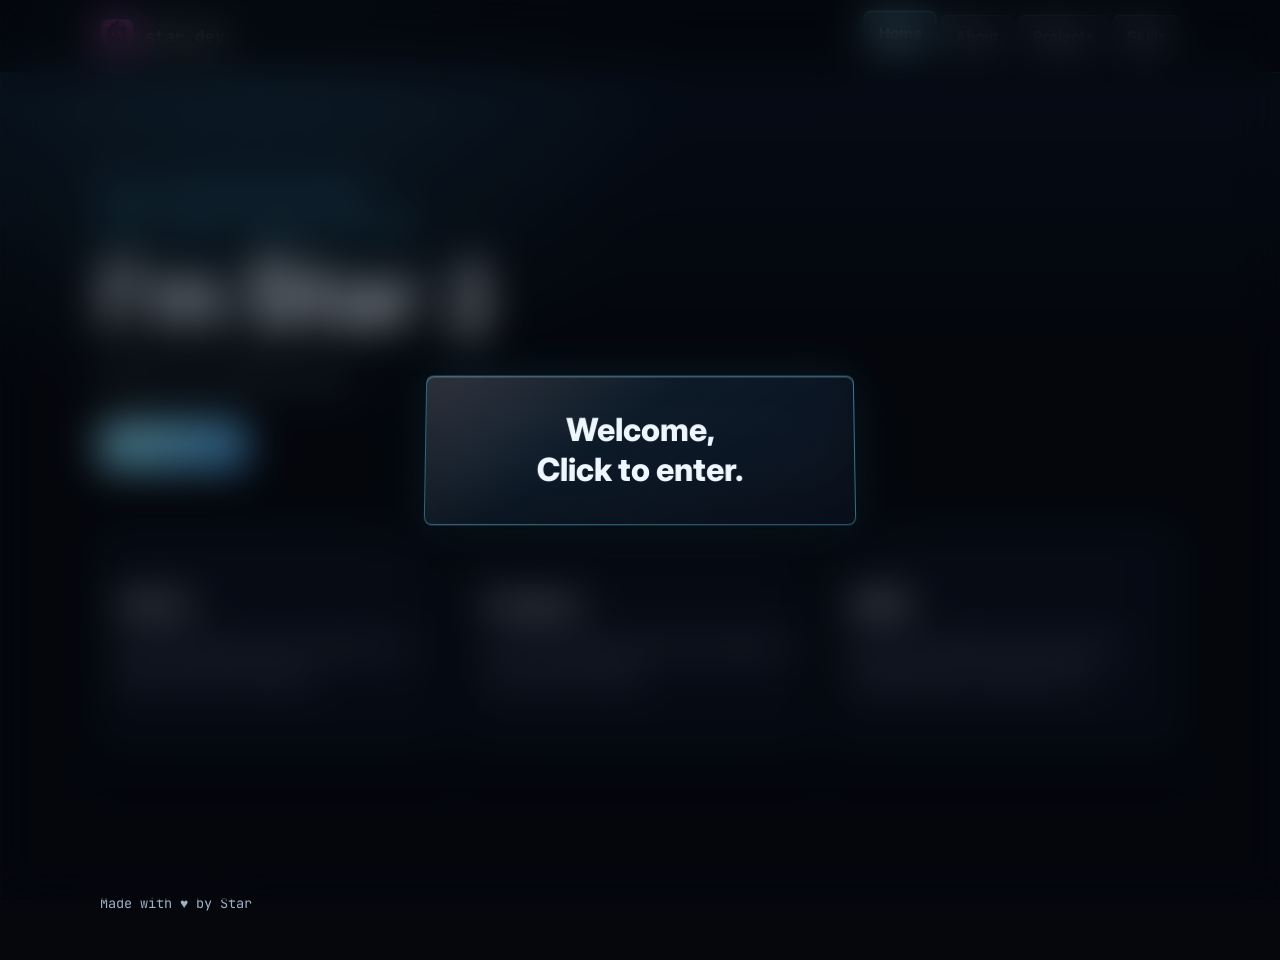
==== index.html @ e2c81e52 "commit 1234567890abcdef1234567890abcdef12345678" ====
<!DOCTYPE html>
<html lang="en">
<head>
  <meta charset="UTF-8">
  <meta name="viewport" content="width=device-width, initial-scale=1.0">
  <meta name="description" content="Star.dev - my portfolio for clean websites, useful tools, and software projects.">
  <title>star.dev</title>
  <link rel="preconnect" href="https://fonts.googleapis.com">
  <link rel="preconnect" href="https://fonts.gstatic.com" crossorigin>
  <link href="https://fonts.googleapis.com/css2?family=Inter:wght@400;500;600;700;800&family=JetBrains+Mono:wght@500;600;700&display=swap" rel="stylesheet">
  <link rel="icon" type="image/jpeg" href="assets/adamsrealm1.jpg">
  <link rel="apple-touch-icon" href="assets/adamsrealm1.jpg">
  <link rel="stylesheet" href="styles.css">
</head>
<body>
  <a class="skip-link" href="#main">Skip to content</a>

  <header class="site-header">
    <nav class="nav" aria-label="Primary navigation">
      <a class="brand" href="#home" data-tab-target="home" aria-label="Star.dev home">
        <img class="brand__mark" src="assets/adamsrealm1.jpg" alt="Star.dev logo">
        <span>star.dev</span>
      </a>

      <button class="nav__toggle" id="menuToggle" type="button" aria-label="Open navigation" aria-expanded="false" aria-controls="navLinks">
        <span></span>
        <span></span>
      </button>

      <div class="nav__links" id="navLinks">
        <button class="is-active" type="button" data-tab-target="home" aria-current="page">Home</button>
        <button type="button" data-tab-target="about">About</button>
        <button type="button" data-tab-target="projects">Projects</button>
        <button type="button" data-tab-target="skills">Skills</button>
      </div>
    </nav>
  </header>

  <main class="page" id="main">
    <div class="tab-panels" id="tabPanels">
      <section class="tab-panel is-active" id="home-panel" data-tab-panel="home" tabindex="-1">
        <div class="hero">
          <p class="eyebrow">Python, and HTML/CSS/JS Developer</p>
          <p class="eyebrow">Mapper, Lighter, & Noodler @ Beat Saber</p>
          <h1>I'm Star :)</h1>
          <p class="lead">
            Welcome to my website, enjoy!
          </p>
          <div class="actions">
            <button class="button button--primary" type="button" data-tab-target="projects">View projects</button>
          </div>
        </div>
        <br> <br> <br>

        <section class="overview-grid overview-grid--three" aria-label="Portfolio sections">
          <button class="simple-card simple-card--button" type="button" data-tab-target="about">
            <h2>About</h2>
            <p>About myself, learn my real name, my history, and my interests.</p>
          </button>
          <button class="simple-card simple-card--button" type="button" data-tab-target="projects">
            <h2>Projects</h2>
            <p>All of my projects that I have worked on now and in the past.</p>
          </button>
          <button class="simple-card simple-card--button" type="button" data-tab-target="skills">
            <h2>Skills</h2>
            <p>Here you will find a list of all of my programming and design skills.</p>
          </button>
        </section>
      </section>

      <section class="tab-panel" id="about-panel" data-tab-panel="about" tabindex="-1" hidden>
        <section class="page-heading">
          <p class="eyebrow">About</p>
          <h1>My name is Adam.</h1>
        </section>

        <section class="content-panel">
          <p>
            I am a coder and programmar who likes building <strong>useless</strong> programs and stuff that I find fun. I have been a programmar for like idk maybe 3+ years, yeah i think so. i think i farted. uh enough yapping.
          </p>
          <p>
            I have experience with Python, HTML/CSS/JS, and a bit of C#. I have made a lot of dumb projects that I am proud of (somehow), and I'm always looking for new things to learn and build. I also like to make tools that make my life easier, and I am always looking for ways to improve my workflow.
          </p>
        </section>
      </section>

      <section class="tab-panel" id="projects-panel" data-tab-panel="projects" tabindex="-1" hidden>
        <section class="page-heading">
          <p class="eyebrow">Projects</p>
          <h1>These are a list of my projects.</h1>
        </section>

        <section class="card-grid">
          <article class="simple-card">
            <span>Guess Quest</span>
            <h2>Interactive Guessing Game</h2>
            <p>Amazing guessing game, gives you hints, and straight-forward UI with 3 difficulties.</p>
            <a href="https://github.com/adamsrealm1/guess-quest">Learn more (GitHub)</a>
            <div class="tags">
              <span>Python</span>
            </div>
          </article>

          <article class="simple-card">
            <span>BSHOF</span>
            <h2>Beat Saber Hall Of Fame</h2>
            <p>All your favorite Beat Saber community members, EXTREMELY smooth animations and effects, and open submissions!</p>
            <a href="https://github.com/adamsrealm1/bshof">Learn more (GitHub)</a>
            <div class="tags">
              <span>CSS</span>
              <span>JavaScript</span>
              <span>HTML</span>
            </div>
          </article>

          <article class="simple-card">
            <h2>Want to see more?</h2>
            <br>
            <p style="opacity: 0.1;">glad u asked</p>
            <br>
            <a href="https://github.com/adamsrealm1?tab=repositories">GitHub Repo List</a>
          </article>
        </section>
      </section>

      <section class="tab-panel" id="skills-panel" data-tab-panel="skills" tabindex="-1" hidden>
        <section class="page-heading">
          <p class="eyebrow">uh yeah the stuff ur looking for is down there :)</p>
          <h1>Skills</h1>
        </section>

        <section class="skill-list" aria-label="My skills">
          <div class="skill-item"><span>01</span><strong>HTML</strong></div>
          <div class="skill-item"><span>02</span><strong>CSS</strong></div>
          <div class="skill-item"><span>03</span><strong>JavaScript</strong></div>
          <div class="skill-item"><span>04</span><strong>Python</strong></div>
          <div class="skill-item"><span>05</span><strong>C#</strong></div>
          <div class="skill-item"><span>06</span><strong>Beat Saber Mapping</strong></div>
          <div class="skill-item"><span>07</span><strong>Beat Saber Lighting</strong></div>
          <div class="skill-item"><span>08</span><strong>Beat Saber Noodler</strong></div>
        </section>
      </section>

    </div>
  </main>

  <footer class="footer">
    <p>Made with &heartsuit; by Star</p>
  </footer>

  <script src="script.js"></script>
</body>
</html>
---- styles.css ----
/* Main edit points: change these variables to adjust the whole site. */
:root {
  --bg: #05070d;
  --panel: #0b1220;
  --panel-soft: rgba(11, 18, 32, 0.78);
  --border: rgba(83, 210, 255, 0.2);
  --border-strong: rgba(83, 210, 255, 0.44);
  --text: #eef7ff;
  --muted: #9fb1c5;
  --accent: #53d2ff;
  --accent-strong: #2f8cff;
  --max-width: 1080px;
  --radius: 8px;
  --font-sans: "Inter", system-ui, -apple-system, BlinkMacSystemFont, "Segoe UI", sans-serif;
  --font-mono: "JetBrains Mono", "Cascadia Code", Consolas, monospace;
}

* {
  box-sizing: border-box;
}

html {
  color-scheme: dark;
}

body {
  min-width: 320px;
  min-height: 100vh;
  margin: 0;
  color: var(--text);
  background:
    radial-gradient(circle at 20% 0%, rgba(83, 210, 255, 0.14), transparent 28rem),
    linear-gradient(180deg, rgba(47, 140, 255, 0.08), transparent 22rem),
    var(--bg);
  font-family: var(--font-sans);
  overflow-x: hidden;
}

body.enter-active {
  overflow: hidden;
}

body::before {
  position: fixed;
  inset: 0;
  z-index: 0;
  pointer-events: none;
  content: "";
  background-image:
    linear-gradient(rgba(83, 210, 255, 0.08) 1px, transparent 1px),
    linear-gradient(90deg, rgba(83, 210, 255, 0.08) 1px, transparent 1px);
  background-size: 56px 56px;
  opacity: 0.4;
  animation: gridMove 22s linear infinite;
}

.site-header,
.page,
.footer {
  position: relative;
  z-index: 1;
}

a {
  color: inherit;
  text-decoration: none;
}

button {
  font: inherit;
  color: inherit;
}

::selection {
  color: #00111f;
  background: var(--accent);
}

.skip-link {
  position: fixed;
  top: 12px;
  left: 12px;
  z-index: 100;
  padding: 0.75rem 1rem;
  color: #00111f;
  background: var(--accent);
  border-radius: var(--radius);
  font-weight: 800;
  transform: translateY(-140%);
  transition: transform 160ms ease;
}

.skip-link:focus {
  transform: translateY(0);
}

.enter-screen {
  position: fixed;
  inset: 0;
  z-index: 1000;
  display: grid;
  place-items: center;
  padding: 1rem;
  background: rgba(5, 7, 13, 0.38);
  backdrop-filter: blur(20px);
  transition: opacity 360ms ease, visibility 360ms ease;
}

.enter-screen.is-hidden {
  visibility: hidden;
  opacity: 0;
  pointer-events: none;
}

.enter-screen__button {
  position: relative;
  width: min(100%, 430px);
  min-height: 150px;
  overflow: hidden;
  padding: 2rem;
  color: var(--text);
  background:
    linear-gradient(145deg, rgba(255, 255, 255, 0.16), rgba(83, 210, 255, 0.06) 42%, rgba(11, 18, 32, 0.78)),
    rgba(11, 18, 32, 0.78);
  border: 1px solid var(--border-strong);
  border-radius: var(--radius);
  box-shadow:
    inset 0 1px 0 rgba(255, 255, 255, 0.22),
    inset 0 -30px 60px rgba(0, 0, 0, 0.22),
    0 24px 80px rgba(0, 0, 0, 0.42),
    0 0 50px rgba(83, 210, 255, 0.12);
  cursor: pointer;
  font-family: var(--font-sans);
  font-size: clamp(1.45rem, 4vw, 2rem);
  font-weight: 800;
  line-height: 1.25;
  text-align: center;
  transform: perspective(900px) rotateX(4deg) translateZ(0);
  transition: border-color 180ms ease, box-shadow 180ms ease, transform 180ms ease;
  animation: glassFloat 4.8s ease-in-out infinite;
}

.enter-screen__button::before {
  position: absolute;
  inset: -45% auto -45% -75%;
  width: 62%;
  content: "";
  background: linear-gradient(90deg, transparent, rgba(255, 255, 255, 0.32), transparent);
  transform: rotate(18deg);
  animation: glassShine 4.2s ease-in-out infinite;
}

.enter-screen__button:hover,
.enter-screen__button:focus-visible {
  border-color: var(--accent);
  box-shadow:
    inset 0 1px 0 rgba(255, 255, 255, 0.3),
    inset 0 -30px 60px rgba(0, 0, 0, 0.2),
    0 30px 90px rgba(0, 0, 0, 0.52),
    0 0 70px rgba(83, 210, 255, 0.24);
  transform: perspective(900px) rotateX(0deg) translateY(-4px) translateZ(18px);
  outline: none;
}

.site-header {
  position: sticky;
  top: 0;
  z-index: 20;
  background: rgba(5, 7, 13, 0.84);
  border-bottom: 1px solid rgba(83, 210, 255, 0.12);
  backdrop-filter: blur(16px);
}

.nav {
  display: flex;
  align-items: center;
  justify-content: space-between;
  gap: 1rem;
  width: min(100% - 2rem, var(--max-width));
  min-height: 72px;
  margin: 0 auto;
}

.brand {
  display: inline-flex;
  align-items: center;
  gap: 0.7rem;
  font-family: var(--font-mono);
  font-weight: 800;
}

.brand__mark {
  width: 34px;
  height: 34px;
  aspect-ratio: 1;
  display: block;
  object-fit: cover;
  object-position: center;
  background: var(--panel);
  border: 1px solid var(--border-strong);
  border-radius: var(--radius);
  box-shadow: 0 0 24px rgba(83, 210, 255, 0.18);
}

.nav__links {
  display: flex;
  align-items: center;
  gap: 0.25rem;
}

.nav__links a,
.nav__links button {
  position: relative;
  overflow: hidden;
  padding: 0.72rem 0.85rem;
  color: var(--muted);
  background:
    linear-gradient(145deg, rgba(255, 255, 255, 0.1), rgba(83, 210, 255, 0.045) 46%, rgba(11, 18, 32, 0.3)),
    rgba(11, 18, 32, 0.26);
  border: 1px solid transparent;
  border-radius: var(--radius);
  cursor: pointer;
  font-size: 0.94rem;
  font-weight: 700;
  box-shadow:
    inset 0 1px 0 rgba(255, 255, 255, 0.11),
    0 8px 18px rgba(0, 0, 0, 0.16);
  transform: perspective(700px) translateZ(0);
  transition: color 180ms ease, background 180ms ease, border-color 180ms ease, box-shadow 180ms ease, transform 180ms ease;
}

.nav__links a::before,
.nav__links button::before,
.button::before,
.simple-card--button::before {
  position: absolute;
  inset: -60% auto -60% -80%;
  width: 58%;
  content: "";
  background: linear-gradient(90deg, transparent, rgba(255, 255, 255, 0.26), transparent);
  transform: rotate(20deg);
  transition: transform 520ms ease;
}

.nav__links a:hover,
.nav__links a:focus-visible,
.nav__links a.is-active,
.nav__links button:hover,
.nav__links button:focus-visible,
.nav__links button.is-active {
  color: var(--text);
  background:
    linear-gradient(145deg, rgba(255, 255, 255, 0.14), rgba(83, 210, 255, 0.1) 42%, rgba(11, 18, 32, 0.48)),
    rgba(83, 210, 255, 0.09);
  border-color: rgba(83, 210, 255, 0.34);
  box-shadow:
    inset 0 1px 0 rgba(255, 255, 255, 0.18),
    0 14px 26px rgba(0, 0, 0, 0.24),
    0 0 28px rgba(83, 210, 255, 0.12);
  transform: perspective(700px) rotateX(7deg) translateY(-2px) translateZ(12px);
  outline: none;
}

.nav__links a:hover::before,
.nav__links a:focus-visible::before,
.nav__links button:hover::before,
.nav__links button:focus-visible::before,
.button:hover::before,
.button:focus-visible::before,
.simple-card--button:hover::before,
.simple-card--button:focus-visible::before {
  transform: translateX(330%) rotate(20deg);
}

.nav__toggle {
  display: none;
  width: 44px;
  aspect-ratio: 1;
  padding: 0;
  background: var(--panel);
  border: 1px solid var(--border);
  border-radius: var(--radius);
  cursor: pointer;
}

.nav__toggle span {
  display: block;
  width: 18px;
  height: 2px;
  margin: 4px auto;
  background: var(--text);
}

.page {
  width: min(100% - 2rem, var(--max-width));
  min-height: calc(100vh - 148px);
  margin: 0 auto;
  padding: clamp(4rem, 9vw, 7rem) 0;
  animation: pageIn 520ms ease both;
}

.tab-panels {
  position: relative;
}

.tab-panel {
  width: 100%;
}

.tab-panel.is-active {
  animation: tabFadeDown 360ms ease both;
}

.tab-panel.is-exiting {
  position: absolute;
  inset: 0 auto auto 0;
  display: block;
  pointer-events: none;
  animation: tabFadeUp 240ms ease both;
}

.page--home {
  display: grid;
  align-content: center;
  gap: clamp(2rem, 5vw, 3rem);
}

.page--home .overview-grid {
  margin-top: clamp(3.5rem, 9vw, 7rem);
}

.hero,
.page-heading {
  max-width: 850px;
}

.eyebrow {
  margin: 0 0 1rem;
  color: var(--accent);
  font-family: var(--font-mono);
  font-size: 0.78rem;
  font-weight: 800;
  letter-spacing: 0.08em;
  text-transform: uppercase;
}

h1,
h2,
p {
  overflow-wrap: anywhere;
}

h1,
h2 {
  margin: 0;
  letter-spacing: 0;
}

h1 {
  max-width: 900px;
  font-size: clamp(2.6rem, 7vw, 5.8rem);
  line-height: 0.98;
}

h2 {
  font-size: clamp(1.25rem, 2vw, 1.55rem);
  line-height: 1.15;
}

.lead,
.content-panel p,
.simple-card p {
  color: var(--muted);
  font-size: 1.03rem;
  line-height: 1.75;
}

.lead {
  max-width: 680px;
  margin: 1.4rem 0 0;
}

.actions {
  display: flex;
  flex-wrap: wrap;
  gap: 0.85rem;
  margin-top: 2rem;
}

.button {
  position: relative;
  display: inline-flex;
  align-items: center;
  justify-content: center;
  min-height: 48px;
  overflow: hidden;
  padding: 0 1.05rem;
  background:
    linear-gradient(145deg, rgba(255, 255, 255, 0.14), rgba(83, 210, 255, 0.065) 46%, rgba(11, 18, 32, 0.76)),
    rgba(11, 18, 32, 0.76);
  border: 1px solid var(--border);
  border-radius: var(--radius);
  cursor: pointer;
  font-weight: 800;
  box-shadow:
    inset 0 1px 0 rgba(255, 255, 255, 0.16),
    inset 0 -18px 34px rgba(0, 0, 0, 0.18),
    0 16px 34px rgba(0, 0, 0, 0.26);
  transform: perspective(800px) translateZ(0);
  transition: border-color 180ms ease, box-shadow 180ms ease, transform 180ms ease, background 180ms ease;
}

.button:hover,
.button:focus-visible {
  border-color: var(--border-strong);
  box-shadow:
    inset 0 1px 0 rgba(255, 255, 255, 0.22),
    inset 0 -18px 34px rgba(0, 0, 0, 0.16),
    0 22px 44px rgba(0, 0, 0, 0.34),
    0 0 36px rgba(83, 210, 255, 0.15);
  transform: perspective(800px) rotateX(6deg) translateY(-4px) translateZ(16px);
  outline: none;
}

.button--primary {
  color: #00111f;
  background:
    linear-gradient(145deg, rgba(255, 255, 255, 0.45), rgba(140, 233, 255, 0.82) 35%, rgba(47, 140, 255, 0.72)),
    linear-gradient(135deg, var(--accent), #8ce9ff);
  border-color: transparent;
}

.overview-grid,
.card-grid {
  display: grid;
  grid-template-columns: repeat(4, 1fr);
  gap: 1rem;
}

.overview-grid--three {
  grid-template-columns: repeat(3, 1fr);
}

.card-grid {
  margin-top: 2.5rem;
}

.simple-card,
.content-panel,
.skill-item {
  background: var(--panel-soft);
  border: 1px solid var(--border);
  border-radius: var(--radius);
  backdrop-filter: blur(14px);
}

.simple-card {
  position: relative;
  display: block;
  min-height: 220px;
  overflow: hidden;
  padding: 1.15rem;
  color: var(--text);
  text-align: left;
  box-shadow:
    inset 0 1px 0 rgba(255, 255, 255, 0.11),
    inset 0 -30px 60px rgba(0, 0, 0, 0.12),
    0 18px 40px rgba(0, 0, 0, 0.22);
  transform: perspective(1000px) translateZ(0);
  transition: border-color 180ms ease, box-shadow 180ms ease, transform 180ms ease, background 180ms ease;
}

.simple-card:hover,
.simple-card:focus-visible {
  border-color: var(--border-strong);
  background:
    linear-gradient(145deg, rgba(255, 255, 255, 0.12), rgba(83, 210, 255, 0.08) 46%, rgba(11, 18, 32, 0.76)),
    var(--panel-soft);
  box-shadow:
    inset 0 1px 0 rgba(255, 255, 255, 0.18),
    inset 0 -30px 60px rgba(0, 0, 0, 0.12),
    0 28px 60px rgba(0, 0, 0, 0.34),
    0 0 46px rgba(83, 210, 255, 0.12);
  transform: perspective(1000px) rotateX(4deg) rotateY(-3deg) translateY(-8px) translateZ(18px);
  outline: none;
}

.simple-card--button {
  width: 100%;
  cursor: pointer;
}

.simple-card > span,
.skill-item span {
  display: block;
  margin-bottom: 1.8rem;
  color: var(--accent);
  font-family: var(--font-mono);
  font-size: 0.78rem;
  font-weight: 800;
  text-transform: uppercase;
}

.simple-card p {
  margin: 1rem 0 0;
}

.content-panel {
  max-width: 800px;
  margin-top: 2.5rem;
  padding: clamp(1.2rem, 3vw, 2rem);
}

.content-panel p {
  margin: 0;
}

.content-panel p + p {
  margin-top: 1rem;
}

.tags {
  display: flex;
  flex-wrap: wrap;
  gap: 0.45rem;
  margin-top: 1.25rem;
}

.tags span {
  padding: 0.35rem 0.55rem;
  color: var(--text);
  background: rgba(255, 255, 255, 0.06);
  border: 1px solid rgba(255, 255, 255, 0.08);
  border-radius: 999px;
  font-family: var(--font-mono);
  font-size: 0.72rem;
}

.skill-list {
  display: grid;
  grid-template-columns: repeat(2, minmax(0, 1fr));
  gap: 0.85rem;
  max-width: 800px;
  margin-top: 2.5rem;
}

.skill-item {
  display: flex;
  align-items: center;
  justify-content: space-between;
  min-height: 76px;
  padding: 1rem;
}

.skill-item span {
  margin-bottom: 0;
}

.skill-item strong {
  font-size: 1.05rem;
}

.footer {
  width: min(100% - 2rem, var(--max-width));
  margin: 0 auto;
  padding: 2rem 0 3rem;
  color: var(--muted);
  font-family: var(--font-mono);
  font-size: 0.85rem;
}

.footer p {
  margin: 0;
}

@keyframes gridMove {
  from {
    background-position: 0 0, 0 0;
  }
  to {
    background-position: 56px 56px, 56px 56px;
  }
}

@keyframes pageIn {
  from {
    opacity: 0;
    transform: translateY(12px);
  }
  to {
    opacity: 1;
    transform: translateY(0);
  }
}

@keyframes tabFadeUp {
  from {
    opacity: 1;
    transform: translateY(0);
  }
  to {
    opacity: 0;
    transform: translateY(-24px);
  }
}

@keyframes tabFadeDown {
  from {
    opacity: 0;
    transform: translateY(-24px);
  }
  to {
    opacity: 1;
    transform: translateY(0);
  }
}

@keyframes glassFloat {
  0%,
  100% {
    transform: perspective(900px) rotateX(4deg) translateY(0) translateZ(0);
  }
  50% {
    transform: perspective(900px) rotateX(2deg) translateY(-8px) translateZ(10px);
  }
}

@keyframes glassShine {
  0%,
  28% {
    transform: translateX(0) rotate(18deg);
  }
  64%,
  100% {
    transform: translateX(330%) rotate(18deg);
  }
}

@media (max-width: 900px) {
  .overview-grid,
  .overview-grid--three,
  .card-grid {
    grid-template-columns: repeat(2, 1fr);
  }
}

@media (max-width: 720px) {
  .nav {
    min-height: 66px;
  }

  .nav__toggle {
    display: block;
  }

  .nav__links {
    position: absolute;
    top: 100%;
    right: 1rem;
    left: 1rem;
    display: grid;
    padding: 0.6rem;
    background: rgba(5, 7, 13, 0.96);
    border: 1px solid var(--border);
    border-radius: var(--radius);
    visibility: hidden;
    opacity: 0;
    transform: translateY(-8px);
    transition: opacity 160ms ease, transform 160ms ease, visibility 160ms ease;
  }

  .nav__links.is-open {
    visibility: visible;
    opacity: 1;
    transform: translateY(0);
  }

  .nav__links a,
  .nav__links button {
    padding: 0.9rem;
  }

  .page {
    min-height: calc(100vh - 142px);
    padding: 3.5rem 0;
  }

  .overview-grid,
  .overview-grid--three,
  .card-grid,
  .skill-list {
    grid-template-columns: 1fr;
  }

  .actions .button {
    width: 100%;
  }
}

@media (max-width: 430px) {
  .brand span:last-child {
    display: none;
  }

  h1 {
    font-size: clamp(2.35rem, 15vw, 3.8rem);
  }
}

@media (prefers-reduced-motion: reduce) {
  *,
  *::before,
  *::after {
    animation-duration: 0.001ms !important;
    animation-iteration-count: 1 !important;
    transition-duration: 0.001ms !important;
  }

  .enter-screen__button,
  .nav__links a,
  .nav__links button,
  .button,
  .simple-card {
    transform: none !important;
  }
}
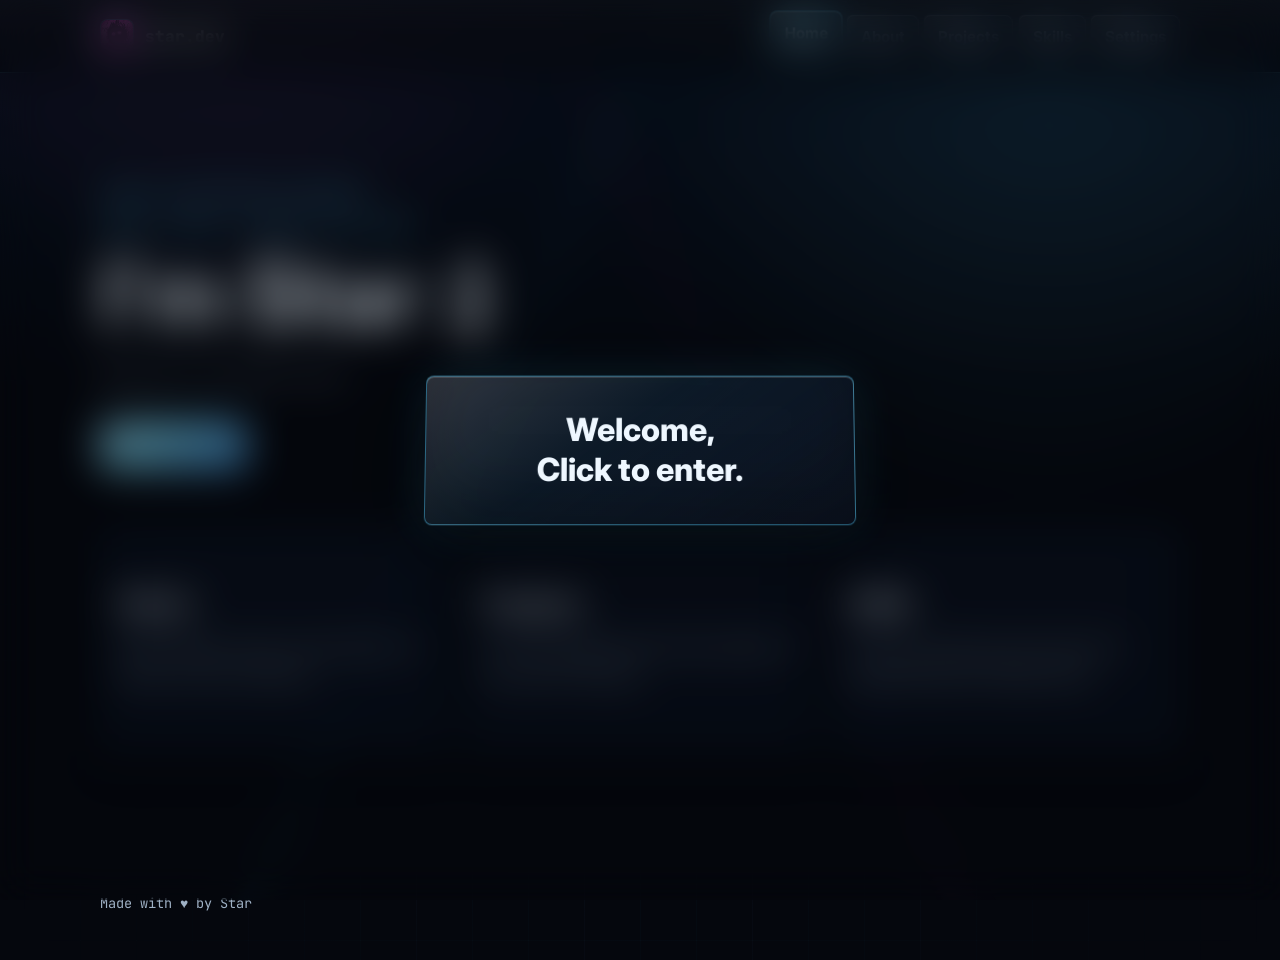
==== commit b26c4421: "idk what 2 rghti" ====
--- a/index.html
+++ b/index.html
@@ -32,6 +32,7 @@
         <button type="button" data-tab-target="about">About</button>
         <button type="button" data-tab-target="projects">Projects</button>
         <button type="button" data-tab-target="skills">Skills</button>
+        <button type="button" data-tab-target="settings">Settings</button>
       </div>
     </nav>
   </header>
@@ -55,7 +56,7 @@
         <section class="overview-grid overview-grid--three" aria-label="Portfolio sections">
           <button class="simple-card simple-card--button" type="button" data-tab-target="about">
             <h2>About</h2>
-            <p>About myself, learn my real name, my history, and my interests.</p>
+            <p>About myself. Learn my real name, my history, and my interests.</p>
           </button>
           <button class="simple-card simple-card--button" type="button" data-tab-target="projects">
             <h2>Projects</h2>
@@ -141,6 +142,34 @@
         </section>
       </section>
 
+      <section class="tab-panel" id="settings-panel" data-tab-panel="settings" tabindex="-1" hidden>
+        <section class="page-heading">
+          <p class="eyebrow">Settings</p>
+          <h1>Settings.</h1>
+          <p class="lead">change sum site settings around &downarrow;</p>
+        </section>
+
+        <section class="settings-grid" aria-label="Audio settings">
+          <article class="settings-card">
+            <div class="settings-card__header">
+              <div>
+                <span>Music</span>
+                <h2>Background music</h2>
+              </div>
+              <label class="switch">
+                <input id="musicEnabled" type="checkbox">
+                <span></span>
+              </label>
+            </div>
+
+            <label class="range-control" for="musicVolume">
+              <span>Volume</span>
+              <strong id="musicVolumeValue">20%</strong>
+            </label>
+            <input id="musicVolume" class="range-input" type="range" min="0" max="1" step="0.1" value="0.2">
+          </article>
+        </section>
+      </section>
     </div>
   </main>
 
--- a/styles.css
+++ b/styles.css
@@ -9,6 +9,8 @@
   --muted: #9fb1c5;
   --accent: #53d2ff;
   --accent-strong: #2f8cff;
+  --accent-pink: #ff4fd8;
+  --glass: rgba(11, 18, 32, 0.64);
   --max-width: 1080px;
   --radius: 8px;
   --font-sans: "Inter", system-ui, -apple-system, BlinkMacSystemFont, "Segoe UI", sans-serif;
@@ -29,8 +31,9 @@
   margin: 0;
   color: var(--text);
   background:
-    radial-gradient(circle at 20% 0%, rgba(83, 210, 255, 0.14), transparent 28rem),
-    linear-gradient(180deg, rgba(47, 140, 255, 0.08), transparent 22rem),
+    radial-gradient(circle at 18% -10%, rgba(255, 79, 216, 0.12), transparent 24rem),
+    radial-gradient(circle at 82% 10%, rgba(83, 210, 255, 0.13), transparent 26rem),
+    linear-gradient(180deg, rgba(47, 140, 255, 0.1), transparent 24rem),
     var(--bg);
   font-family: var(--font-sans);
   overflow-x: hidden;
@@ -41,17 +44,33 @@
 }
 
 body::before {
+  position: fixed;
+  inset: -20%;
+  z-index: 0;
+  pointer-events: none;
+  content: "";
+  background-image:
+    linear-gradient(rgba(83, 210, 255, 0.1) 1px, transparent 1px),
+    linear-gradient(90deg, rgba(83, 210, 255, 0.1) 1px, transparent 1px),
+    linear-gradient(rgba(255, 79, 216, 0.04) 1px, transparent 1px),
+    linear-gradient(90deg, rgba(255, 79, 216, 0.04) 1px, transparent 1px);
+  background-size: 56px 56px, 56px 56px, 168px 168px, 168px 168px;
+  opacity: 0.48;
+  mask-image: radial-gradient(circle at center, rgba(0, 0, 0, 0.95), transparent 78%);
+  animation: gridMove 13s linear infinite;
+}
+
+body::after {
   position: fixed;
   inset: 0;
   z-index: 0;
   pointer-events: none;
   content: "";
-  background-image:
-    linear-gradient(rgba(83, 210, 255, 0.08) 1px, transparent 1px),
-    linear-gradient(90deg, rgba(83, 210, 255, 0.08) 1px, transparent 1px);
-  background-size: 56px 56px;
-  opacity: 0.4;
-  animation: gridMove 22s linear infinite;
+  background:
+    linear-gradient(115deg, transparent 0 38%, rgba(83, 210, 255, 0.055) 39%, transparent 42% 100%),
+    linear-gradient(65deg, transparent 0 55%, rgba(255, 79, 216, 0.045) 56%, transparent 59% 100%);
+  opacity: 0.7;
+  animation: gridWash 8s ease-in-out infinite alternate;
 }
 
 .site-header,
@@ -166,9 +185,12 @@
   position: sticky;
   top: 0;
   z-index: 20;
-  background: rgba(5, 7, 13, 0.84);
+  background:
+    linear-gradient(180deg, rgba(255, 255, 255, 0.045), transparent),
+    rgba(5, 7, 13, 0.78);
   border-bottom: 1px solid rgba(83, 210, 255, 0.12);
-  backdrop-filter: blur(16px);
+  box-shadow: 0 18px 50px rgba(0, 0, 0, 0.22);
+  backdrop-filter: blur(18px);
 }
 
 .nav {
@@ -560,6 +582,166 @@
   font-size: 1.05rem;
 }
 
+.settings-grid {
+  display: grid;
+  grid-template-columns: repeat(2, minmax(0, 1fr));
+  gap: 1rem;
+  max-width: 880px;
+  margin-top: 2.5rem;
+}
+
+.settings-card {
+  position: relative;
+  overflow: hidden;
+  padding: clamp(1.15rem, 3vw, 1.6rem);
+  background:
+    linear-gradient(145deg, rgba(255, 255, 255, 0.13), rgba(83, 210, 255, 0.06) 42%, rgba(11, 18, 32, 0.74)),
+    var(--glass);
+  border: 1px solid var(--border);
+  border-radius: var(--radius);
+  box-shadow:
+    inset 0 1px 0 rgba(255, 255, 255, 0.16),
+    inset 0 -28px 58px rgba(0, 0, 0, 0.13),
+    0 20px 46px rgba(0, 0, 0, 0.24);
+  backdrop-filter: blur(16px);
+}
+
+.settings-card::before {
+  position: absolute;
+  inset: -50% auto -50% -80%;
+  width: 58%;
+  content: "";
+  background: linear-gradient(90deg, transparent, rgba(255, 255, 255, 0.18), transparent);
+  transform: rotate(20deg);
+  animation: settingsShine 6s ease-in-out infinite;
+}
+
+.settings-card__header,
+.range-control {
+  position: relative;
+  display: flex;
+  align-items: center;
+  justify-content: space-between;
+  gap: 1rem;
+}
+
+.settings-card__header {
+  margin-bottom: 2rem;
+}
+
+.settings-card__header span,
+.range-control span {
+  color: var(--accent);
+  font-family: var(--font-mono);
+  font-size: 0.78rem;
+  font-weight: 800;
+  letter-spacing: 0.06em;
+  text-transform: uppercase;
+}
+
+.settings-card__header h2 {
+  margin-top: 0.45rem;
+}
+
+.range-control strong {
+  color: var(--text);
+  font-family: var(--font-mono);
+  font-size: 0.9rem;
+}
+
+.range-input {
+  position: relative;
+  width: 100%;
+  height: 10px;
+  margin-top: 1rem;
+  appearance: none;
+  background: linear-gradient(90deg, rgba(83, 210, 255, 0.42), rgba(255, 79, 216, 0.26));
+  border: 1px solid rgba(83, 210, 255, 0.22);
+  border-radius: 999px;
+  cursor: pointer;
+  outline: none;
+}
+
+.range-input::-webkit-slider-thumb {
+  width: 22px;
+  height: 22px;
+  appearance: none;
+  background:
+    linear-gradient(145deg, rgba(255, 255, 255, 0.9), rgba(83, 210, 255, 0.75)),
+    var(--accent);
+  border: 1px solid rgba(255, 255, 255, 0.55);
+  border-radius: 50%;
+  box-shadow: 0 0 22px rgba(83, 210, 255, 0.35), 0 8px 16px rgba(0, 0, 0, 0.35);
+}
+
+.range-input::-moz-range-thumb {
+  width: 22px;
+  height: 22px;
+  background:
+    linear-gradient(145deg, rgba(255, 255, 255, 0.9), rgba(83, 210, 255, 0.75)),
+    var(--accent);
+  border: 1px solid rgba(255, 255, 255, 0.55);
+  border-radius: 50%;
+  box-shadow: 0 0 22px rgba(83, 210, 255, 0.35), 0 8px 16px rgba(0, 0, 0, 0.35);
+}
+
+.switch {
+  position: relative;
+  display: inline-flex;
+  width: 62px;
+  height: 34px;
+  flex: 0 0 auto;
+  cursor: pointer;
+}
+
+.switch input {
+  position: absolute;
+  opacity: 0;
+  pointer-events: none;
+}
+
+.switch span {
+  position: absolute;
+  inset: 0;
+  background: rgba(11, 18, 32, 0.88);
+  border: 1px solid rgba(159, 177, 197, 0.24);
+  border-radius: 999px;
+  box-shadow: inset 0 1px 8px rgba(0, 0, 0, 0.34);
+  transition: background 180ms ease, border-color 180ms ease, box-shadow 180ms ease;
+}
+
+.switch span::after {
+  position: absolute;
+  top: 4px;
+  left: 4px;
+  width: 24px;
+  height: 24px;
+  content: "";
+  background:
+    linear-gradient(145deg, rgba(255, 255, 255, 0.9), rgba(159, 177, 197, 0.72));
+  border-radius: 50%;
+  box-shadow: 0 7px 15px rgba(0, 0, 0, 0.35);
+  transition: transform 180ms ease, background 180ms ease;
+}
+
+.switch input:checked + span {
+  background: rgba(83, 210, 255, 0.22);
+  border-color: rgba(83, 210, 255, 0.7);
+  box-shadow: inset 0 1px 8px rgba(83, 210, 255, 0.18), 0 0 24px rgba(83, 210, 255, 0.16);
+}
+
+.switch input:checked + span::after {
+  background:
+    linear-gradient(145deg, rgba(255, 255, 255, 0.95), rgba(83, 210, 255, 0.86));
+  transform: translateX(28px);
+}
+
+.switch input:focus-visible + span,
+.range-input:focus-visible {
+  outline: 2px solid rgba(83, 210, 255, 0.7);
+  outline-offset: 3px;
+}
+
 .footer {
   width: min(100% - 2rem, var(--max-width));
   margin: 0 auto;
@@ -575,10 +757,21 @@
 
 @keyframes gridMove {
   from {
-    background-position: 0 0, 0 0;
+    background-position: 0 0, 0 0, 0 0, 0 0;
   }
   to {
-    background-position: 56px 56px, 56px 56px;
+    background-position: 56px 56px, 56px 56px, -168px 168px, -168px 168px;
+  }
+}
+
+@keyframes gridWash {
+  from {
+    opacity: 0.38;
+    transform: translate3d(-2.5%, 0, 0);
+  }
+  to {
+    opacity: 0.78;
+    transform: translate3d(2.5%, 0, 0);
   }
 }
 
@@ -633,6 +826,17 @@
   64%,
   100% {
     transform: translateX(330%) rotate(18deg);
+  }
+}
+
+@keyframes settingsShine {
+  0%,
+  34% {
+    transform: translateX(0) rotate(20deg);
+  }
+  72%,
+  100% {
+    transform: translateX(340%) rotate(20deg);
   }
 }
 
@@ -688,7 +892,8 @@
   .overview-grid,
   .overview-grid--three,
   .card-grid,
-  .skill-list {
+  .skill-list,
+  .settings-grid {
     grid-template-columns: 1fr;
   }
 
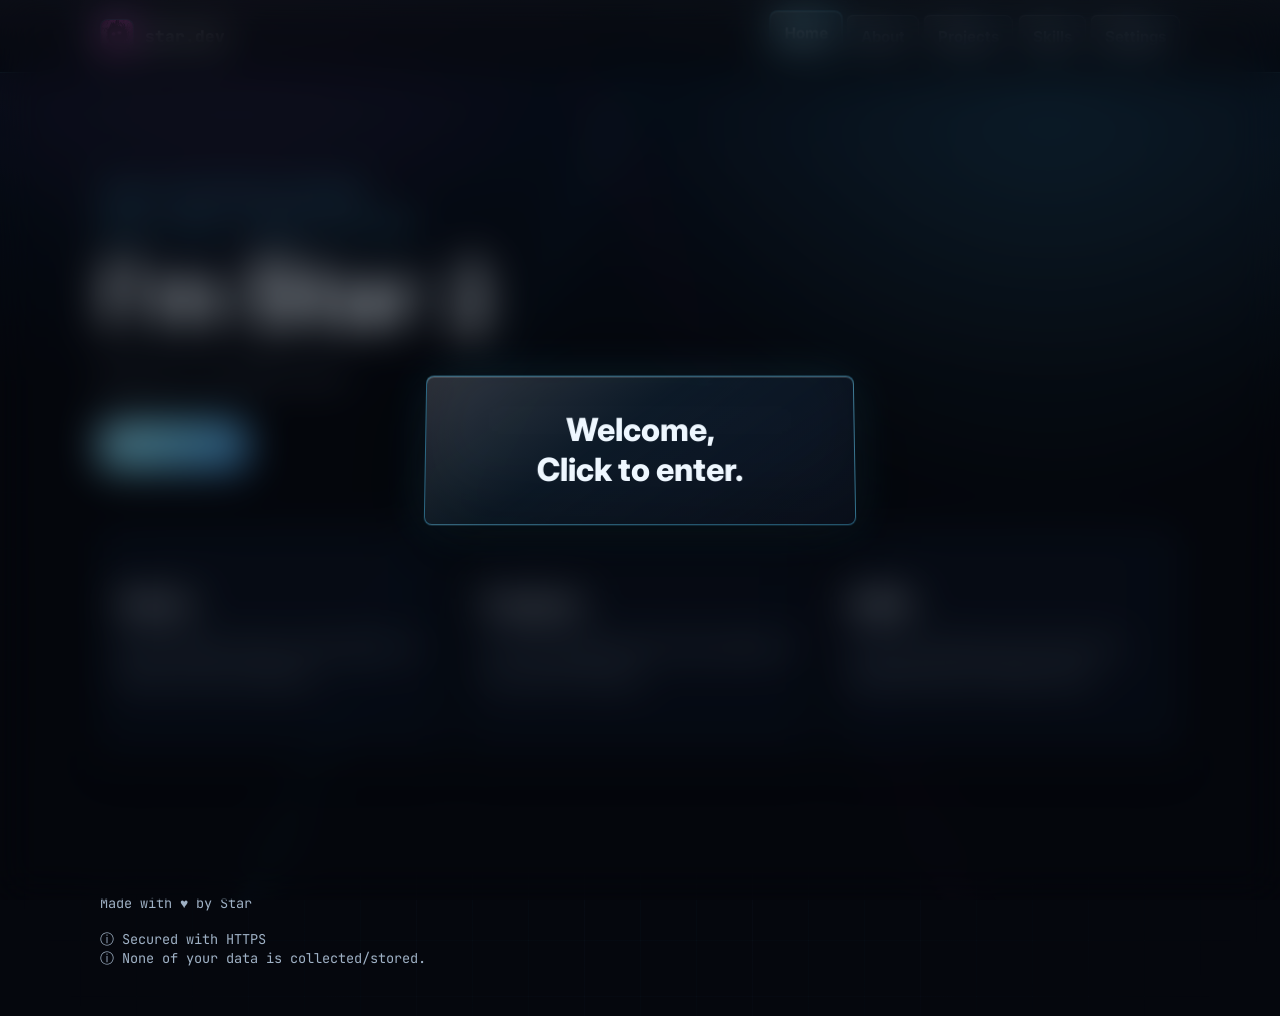
==== commit 60996546: "COMITTTTTTTTTTTTTTTTTTTTTTTTTTTTTTTT" ====
--- a/index.html
+++ b/index.html
@@ -175,6 +175,9 @@
 
   <footer class="footer">
     <p>Made with &heartsuit; by Star</p>
+    <br>
+    <p>ⓘ Secured with HTTPS</p>
+    <p>ⓘ None of your data is collected/stored.</p>
   </footer>
 
   <script src="script.js"></script>
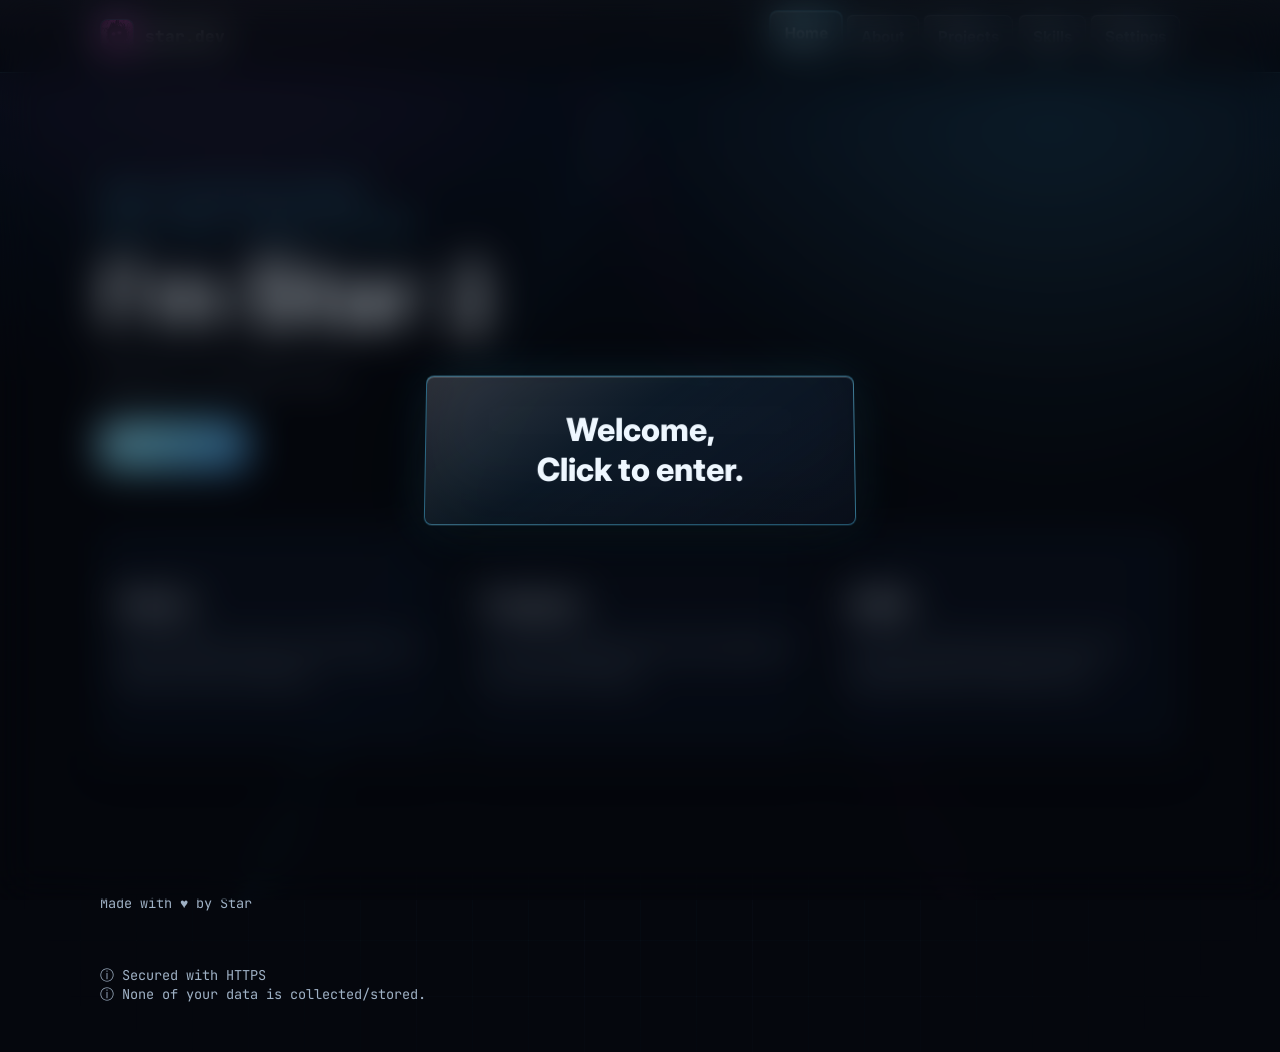
==== commit ebf525a2: ""Enter commit message" | No." ====
--- a/index.html
+++ b/index.html
@@ -176,6 +176,8 @@
   <footer class="footer">
     <p>Made with &heartsuit; by Star</p>
     <br>
+    <br>
+    <br>
     <p>ⓘ Secured with HTTPS</p>
     <p>ⓘ None of your data is collected/stored.</p>
   </footer>
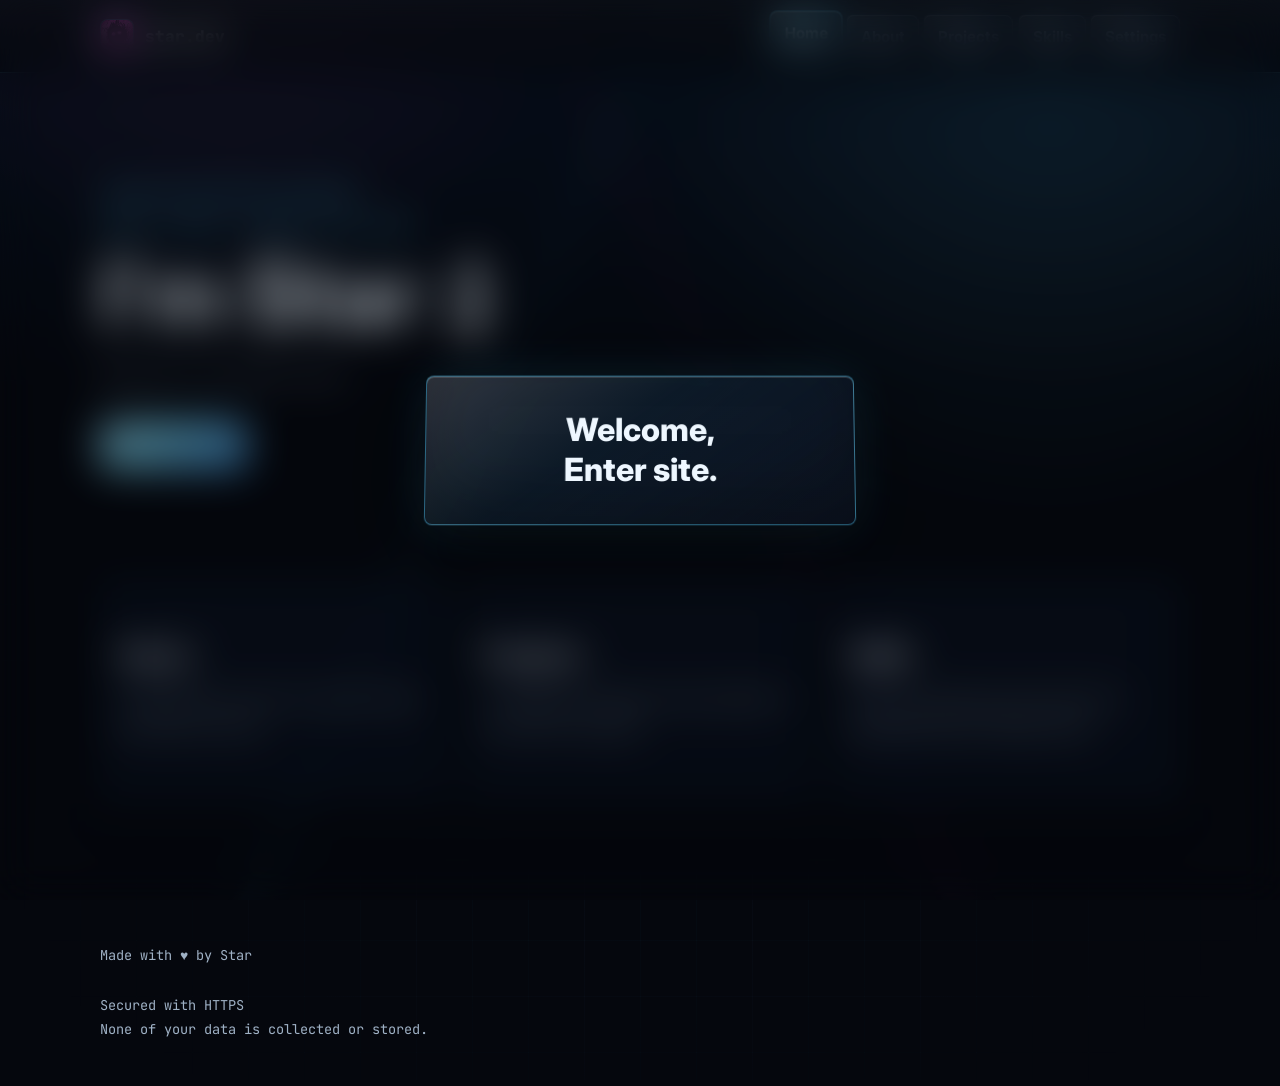
==== commit b2bfa24c: "idk" ====
--- a/index.html
+++ b/index.html
@@ -41,7 +41,7 @@
     <div class="tab-panels" id="tabPanels">
       <section class="tab-panel is-active" id="home-panel" data-tab-panel="home" tabindex="-1">
         <div class="hero">
-          <p class="eyebrow">Python, and HTML/CSS/JS Developer</p>
+          <p class="eyebrow">Python and HTML/CSS/JS Developer</p>
           <p class="eyebrow">Mapper, Lighter, & Noodler @ Beat Saber</p>
           <h1>I'm Star :)</h1>
           <p class="lead">
@@ -51,16 +51,14 @@
             <button class="button button--primary" type="button" data-tab-target="projects">View projects</button>
           </div>
         </div>
-        <br> <br> <br>
-
-        <section class="overview-grid overview-grid--three" aria-label="Portfolio sections">
+        <section class="overview-grid overview-grid--three overview-grid--home" aria-label="Portfolio sections">
           <button class="simple-card simple-card--button" type="button" data-tab-target="about">
             <h2>About</h2>
-            <p>About myself. Learn my real name, my history, and my interests.</p>
+            <p>A quick intro to who I am, what I make, and what I am into.</p>
           </button>
           <button class="simple-card simple-card--button" type="button" data-tab-target="projects">
             <h2>Projects</h2>
-            <p>All of my projects that I have worked on now and in the past.</p>
+            <p>A collection of things I have worked on now and in the past.</p>
           </button>
           <button class="simple-card simple-card--button" type="button" data-tab-target="skills">
             <h2>Skills</h2>
@@ -77,10 +75,10 @@
 
         <section class="content-panel">
           <p>
-            I am a coder and programmar who likes building <strong>useless</strong> programs and stuff that I find fun. I have been a programmar for like idk maybe 3+ years, yeah i think so. i think i farted. uh enough yapping.
+            I am a coder and programmer who likes building fun tools, experiments, and projects that make me laugh. I have been programming for around 3+ years, mostly by making things, breaking things, and learning from both.
           </p>
           <p>
-            I have experience with Python, HTML/CSS/JS, and a bit of C#. I have made a lot of dumb projects that I am proud of (somehow), and I'm always looking for new things to learn and build. I also like to make tools that make my life easier, and I am always looking for ways to improve my workflow.
+            I have experience with Python, HTML/CSS/JS, and a bit of C#. I am proud of the weird little projects I have made, and I am always looking for new things to learn, build, and improve.
           </p>
         </section>
       </section>
@@ -88,7 +86,7 @@
       <section class="tab-panel" id="projects-panel" data-tab-panel="projects" tabindex="-1" hidden>
         <section class="page-heading">
           <p class="eyebrow">Projects</p>
-          <h1>These are a list of my projects.</h1>
+          <h1>Here are my projects.</h1>
         </section>
 
         <section class="card-grid">
@@ -96,7 +94,7 @@
             <span>Guess Quest</span>
             <h2>Interactive Guessing Game</h2>
             <p>Amazing guessing game, gives you hints, and straight-forward UI with 3 difficulties.</p>
-            <a href="https://github.com/adamsrealm1/guess-quest">Learn more (GitHub)</a>
+            <a href="https://github.com/adamsrealm1/guess-quest" target="_blank" rel="noopener noreferrer">Learn more (GitHub)</a>
             <div class="tags">
               <span>Python</span>
             </div>
@@ -106,7 +104,10 @@
             <span>BSHOF</span>
             <h2>Beat Saber Hall Of Fame</h2>
             <p>All your favorite Beat Saber community members, EXTREMELY smooth animations and effects, and open submissions!</p>
-            <a href="https://github.com/adamsrealm1/bshof">Learn more (GitHub)</a>
+            <div class="project-links">
+              <a href="https://github.com/adamsrealm1/bshof" target="_blank" rel="noopener noreferrer">Learn more (GitHub)</a>
+              <a href="https://adamsrealm1.github.io/bshof/" target="_blank" rel="noopener noreferrer">View Website</a>
+            </div>
             <div class="tags">
               <span>CSS</span>
               <span>JavaScript</span>
@@ -116,10 +117,8 @@
 
           <article class="simple-card">
             <h2>Want to see more?</h2>
-            <br>
-            <p style="opacity: 0.1;">glad u asked</p>
-            <br>
-            <a href="https://github.com/adamsrealm1?tab=repositories">GitHub Repo List</a>
+            <p >Well since you asked...</p> <br>
+            <a href="https://github.com/adamsrealm1?tab=repositories" target="_blank" rel="noopener noreferrer">GitHub Repo List</a>
           </article>
         </section>
       </section>
@@ -164,9 +163,9 @@
 
             <label class="range-control" for="musicVolume">
               <span>Volume</span>
-              <strong id="musicVolumeValue">20%</strong>
+              <strong id="musicVolumeValue">???</strong>
             </label>
-            <input id="musicVolume" class="range-input" type="range" min="0" max="1" step="0.1" value="0.2">
+            <input id="musicVolume" class="range-input" type="range" min="0" max="1" step="0.0001" value="0.2">
           </article>
         </section>
       </section>
@@ -175,11 +174,10 @@
 
   <footer class="footer">
     <p>Made with &heartsuit; by Star</p>
-    <br>
-    <br>
-    <br>
-    <p>ⓘ Secured with HTTPS</p>
-    <p>ⓘ None of your data is collected/stored.</p>
+    <div class="footer__notes">
+      <p>Secured with HTTPS</p>
+      <p>None of your data is collected or stored.</p>
+    </div>
   </footer>
 
   <script src="script.js"></script>
--- a/styles.css
+++ b/styles.css
@@ -463,6 +463,10 @@
   grid-template-columns: repeat(3, 1fr);
 }
 
+.overview-grid--home {
+  margin-top: clamp(3.5rem, 9vw, 7rem);
+}
+
 .card-grid {
   margin-top: 2.5rem;
 }
@@ -470,6 +474,8 @@
 .simple-card,
 .content-panel,
 .skill-item {
+  position: relative;
+  overflow: hidden;
   background: var(--panel-soft);
   border: 1px solid var(--border);
   border-radius: var(--radius);
@@ -477,7 +483,6 @@
 }
 
 .simple-card {
-  position: relative;
   display: block;
   min-height: 220px;
   overflow: hidden;
@@ -492,6 +497,56 @@
   transition: border-color 180ms ease, box-shadow 180ms ease, transform 180ms ease, background 180ms ease;
 }
 
+.magnetic-glass {
+  --magnet-x: 0px;
+  --magnet-y: 0px;
+  --magnet-z: 0px;
+  --tilt-x: 0deg;
+  --tilt-y: 0deg;
+  isolation: isolate;
+  transform: perspective(1100px)
+    translate3d(var(--magnet-x), var(--magnet-y), 0)
+    rotateX(var(--tilt-x))
+    rotateY(var(--tilt-y))
+    translateZ(var(--magnet-z));
+  transform-style: preserve-3d;
+  will-change: transform;
+}
+
+.magnetic-glass::after {
+  position: absolute;
+  inset: 0;
+  z-index: 0;
+  pointer-events: none;
+  content: "";
+  background:
+    radial-gradient(circle at var(--glare-x, 50%) var(--glare-y, 50%), rgba(255, 255, 255, 0.68), transparent 22%),
+    linear-gradient(145deg, rgba(255, 255, 255, 0.28), rgba(255, 255, 255, 0.06) 42%, transparent 70%);
+  border-radius: inherit;
+  opacity: 0;
+  transition: opacity 180ms ease;
+}
+
+.magnetic-glass:hover,
+.magnetic-glass:focus-visible {
+  --magnet-z: 28px;
+  border-color: rgba(255, 255, 255, 0.78);
+  background:
+    linear-gradient(145deg, rgba(255, 255, 255, 0.5), rgba(255, 255, 255, 0.18) 36%, rgba(83, 210, 255, 0.1) 72%),
+    rgba(255, 255, 255, 0.14);
+  box-shadow:
+    inset 0 1px 0 rgba(255, 255, 255, 0.62),
+    inset 0 -34px 70px rgba(255, 255, 255, 0.1),
+    0 34px 70px rgba(0, 0, 0, 0.42),
+    0 0 56px rgba(255, 255, 255, 0.22),
+    0 0 38px rgba(83, 210, 255, 0.18);
+}
+
+.magnetic-glass:hover::after,
+.magnetic-glass:focus-visible::after {
+  opacity: 1;
+}
+
 .simple-card:hover,
 .simple-card:focus-visible {
   border-color: var(--border-strong);
@@ -507,6 +562,25 @@
   outline: none;
 }
 
+.simple-card.magnetic-glass:hover,
+.simple-card.magnetic-glass:focus-visible {
+  border-color: rgba(255, 255, 255, 0.78);
+  background:
+    linear-gradient(145deg, rgba(255, 255, 255, 0.5), rgba(255, 255, 255, 0.18) 36%, rgba(83, 210, 255, 0.1) 72%),
+    rgba(255, 255, 255, 0.14);
+  box-shadow:
+    inset 0 1px 0 rgba(255, 255, 255, 0.62),
+    inset 0 -34px 70px rgba(255, 255, 255, 0.1),
+    0 34px 70px rgba(0, 0, 0, 0.42),
+    0 0 56px rgba(255, 255, 255, 0.22),
+    0 0 38px rgba(83, 210, 255, 0.18);
+  transform: perspective(1100px)
+    translate3d(var(--magnet-x), var(--magnet-y), 0)
+    rotateX(var(--tilt-x))
+    rotateY(var(--tilt-y))
+    translateZ(var(--magnet-z));
+}
+
 .simple-card--button {
   width: 100%;
   cursor: pointer;
@@ -525,6 +599,16 @@
 
 .simple-card p {
   margin: 1rem 0 0;
+}
+
+.project-links {
+  display: grid;
+  gap: 0.55rem;
+  margin-top: 1rem;
+}
+
+.low-emphasis {
+  opacity: 0.28;
 }
 
 .content-panel {
@@ -753,6 +837,12 @@
 
 .footer p {
   margin: 0;
+}
+
+.footer__notes {
+  display: grid;
+  gap: 0.35rem;
+  margin-top: 2rem;
 }
 
 @keyframes gridMove {
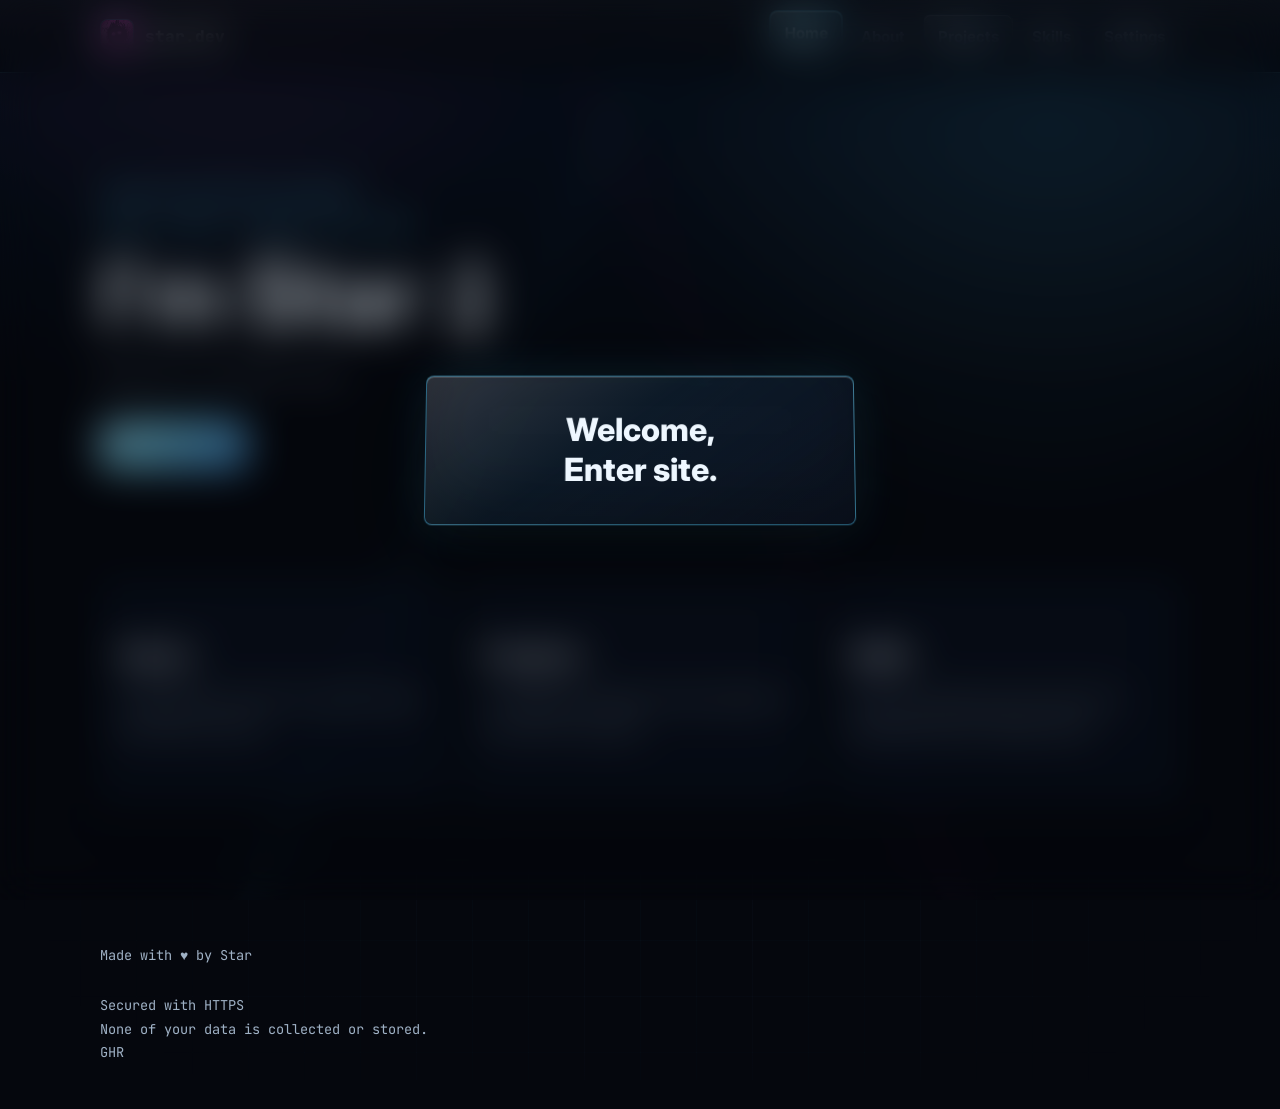
==== commit da5ac66f: "idkk" ====
--- a/index.html
+++ b/index.html
@@ -29,10 +29,10 @@
 
       <div class="nav__links" id="navLinks">
         <button class="is-active" type="button" data-tab-target="home" aria-current="page">Home</button>
-        <button type="button" data-tab-target="about">About</button>
+        <button class="static-button" type="button" data-tab-target="about">About</button>
         <button type="button" data-tab-target="projects">Projects</button>
-        <button type="button" data-tab-target="skills">Skills</button>
-        <button type="button" data-tab-target="settings">Settings</button>
+        <button class="static-button" type="button" data-tab-target="skills">Skills</button>
+        <button class="static-button" type="button" data-tab-target="settings">Settings</button>
       </div>
     </nav>
   </header>
@@ -52,7 +52,7 @@
           </div>
         </div>
         <section class="overview-grid overview-grid--three overview-grid--home" aria-label="Portfolio sections">
-          <button class="simple-card simple-card--button" type="button" data-tab-target="about">
+          <button class="simple-card simple-card--button static-button" type="button" data-tab-target="about">
             <h2>About</h2>
             <p>A quick intro to who I am, what I make, and what I am into.</p>
           </button>
@@ -60,7 +60,7 @@
             <h2>Projects</h2>
             <p>A collection of things I have worked on now and in the past.</p>
           </button>
-          <button class="simple-card simple-card--button" type="button" data-tab-target="skills">
+          <button class="simple-card simple-card--button static-button" type="button" data-tab-target="skills">
             <h2>Skills</h2>
             <p>Here you will find a list of all of my programming and design skills.</p>
           </button>
@@ -125,7 +125,6 @@
 
       <section class="tab-panel" id="skills-panel" data-tab-panel="skills" tabindex="-1" hidden>
         <section class="page-heading">
-          <p class="eyebrow">uh yeah the stuff ur looking for is down there :)</p>
           <h1>Skills</h1>
         </section>
 
@@ -177,6 +176,7 @@
     <div class="footer__notes">
       <p>Secured with HTTPS</p>
       <p>None of your data is collected or stored.</p>
+      <a href ="https://github.com/adamsrealm1/star.dev">GHR</a>
     </div>
   </footer>
 
--- a/styles.css
+++ b/styles.css
@@ -294,6 +294,23 @@
   transform: translateX(330%) rotate(20deg);
 }
 
+.nav__links .static-button,
+.nav__links .static-button:hover,
+.nav__links .static-button:focus-visible,
+.nav__links .static-button.is-active {
+  color: var(--muted);
+  background: rgba(11, 18, 32, 0.34);
+  border-color: transparent;
+  box-shadow: none;
+  transform: none;
+}
+
+.nav__links .static-button::before,
+.nav__links .static-button:hover::before,
+.nav__links .static-button:focus-visible::before {
+  transform: rotate(20deg);
+}
+
 .nav__toggle {
   display: none;
   width: 44px;
@@ -510,6 +527,11 @@
     rotateY(var(--tilt-y))
     translateZ(var(--magnet-z));
   transform-style: preserve-3d;
+  transition:
+    background 280ms ease,
+    border-color 280ms ease,
+    box-shadow 280ms ease,
+    transform 180ms ease;
   will-change: transform;
 }
 
@@ -524,7 +546,7 @@
     linear-gradient(145deg, rgba(255, 255, 255, 0.28), rgba(255, 255, 255, 0.06) 42%, transparent 70%);
   border-radius: inherit;
   opacity: 0;
-  transition: opacity 180ms ease;
+  transition: opacity 320ms ease;
 }
 
 .magnetic-glass:hover,
@@ -584,6 +606,24 @@
 .simple-card--button {
   width: 100%;
   cursor: pointer;
+}
+
+.simple-card.static-button,
+.simple-card.static-button:hover,
+.simple-card.static-button:focus-visible {
+  background: var(--panel-soft);
+  border-color: var(--border);
+  box-shadow:
+    inset 0 1px 0 rgba(255, 255, 255, 0.11),
+    inset 0 -30px 60px rgba(0, 0, 0, 0.12),
+    0 18px 40px rgba(0, 0, 0, 0.22);
+  transform: none;
+}
+
+.simple-card.static-button::before,
+.simple-card.static-button:hover::before,
+.simple-card.static-button:focus-visible::before {
+  transform: rotate(20deg);
 }
 
 .simple-card > span,
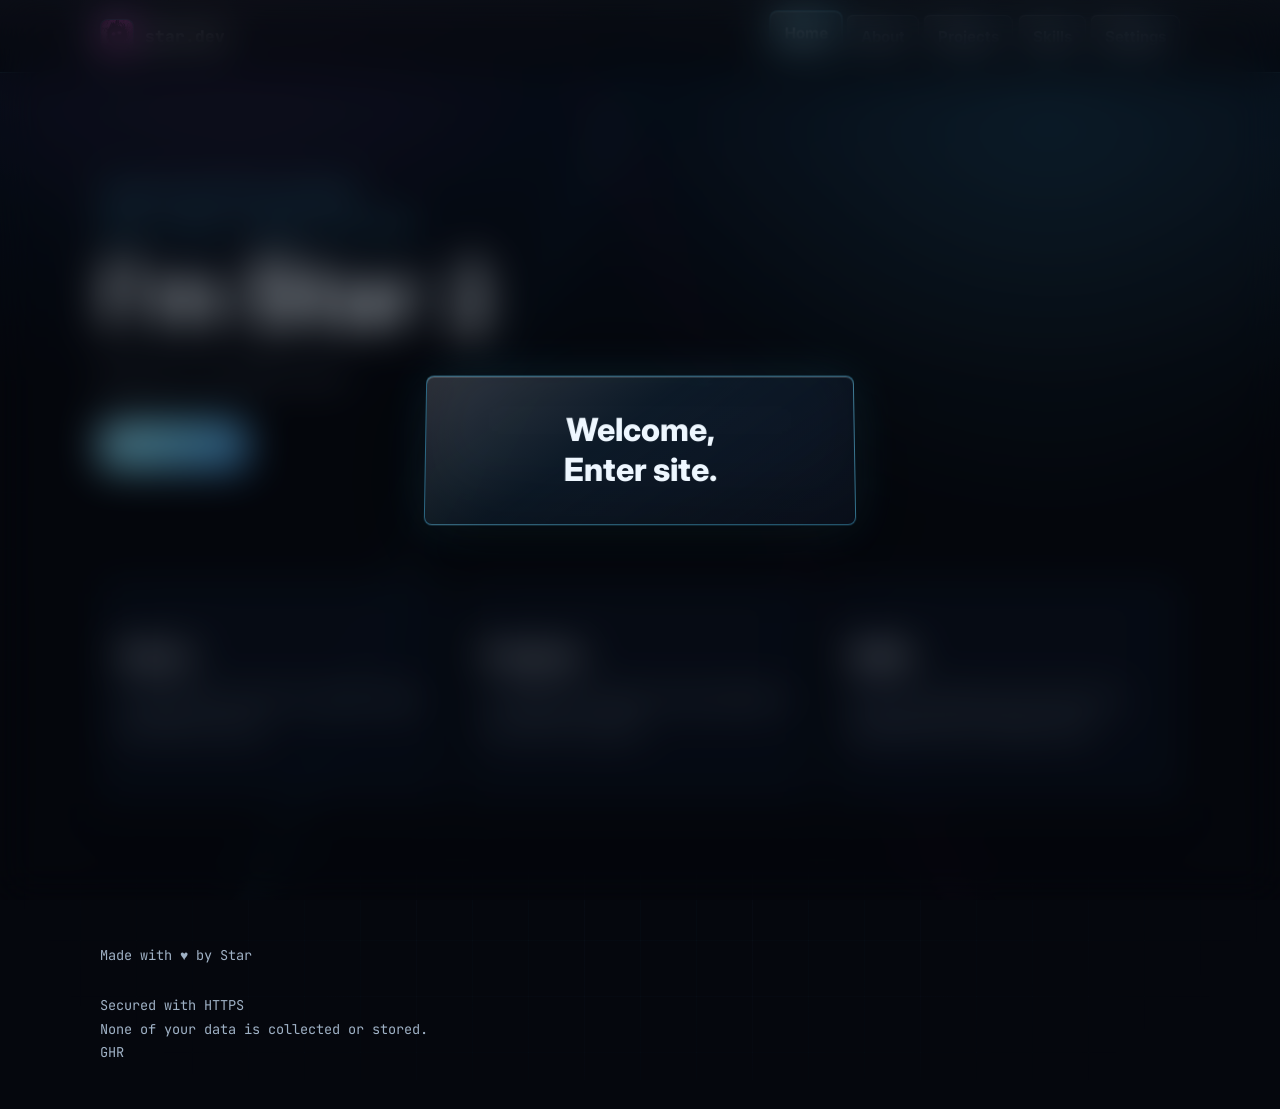
==== commit a59812ae: "cmt" ====
--- a/index.html
+++ b/index.html
@@ -29,10 +29,10 @@
 
       <div class="nav__links" id="navLinks">
         <button class="is-active" type="button" data-tab-target="home" aria-current="page">Home</button>
-        <button class="static-button" type="button" data-tab-target="about">About</button>
+        <button type="button" data-tab-target="about">About</button>
         <button type="button" data-tab-target="projects">Projects</button>
-        <button class="static-button" type="button" data-tab-target="skills">Skills</button>
-        <button class="static-button" type="button" data-tab-target="settings">Settings</button>
+        <button type="button" data-tab-target="skills">Skills</button>
+        <button type="button" data-tab-target="settings">Settings</button>
       </div>
     </nav>
   </header>
@@ -52,7 +52,7 @@
           </div>
         </div>
         <section class="overview-grid overview-grid--three overview-grid--home" aria-label="Portfolio sections">
-          <button class="simple-card simple-card--button static-button" type="button" data-tab-target="about">
+          <button class="simple-card simple-card--button" type="button" data-tab-target="about">
             <h2>About</h2>
             <p>A quick intro to who I am, what I make, and what I am into.</p>
           </button>
@@ -60,7 +60,7 @@
             <h2>Projects</h2>
             <p>A collection of things I have worked on now and in the past.</p>
           </button>
-          <button class="simple-card simple-card--button static-button" type="button" data-tab-target="skills">
+          <button class="simple-card simple-card--button" type="button" data-tab-target="skills">
             <h2>Skills</h2>
             <p>Here you will find a list of all of my programming and design skills.</p>
           </button>
--- a/styles.css
+++ b/styles.css
@@ -292,23 +292,6 @@
 .simple-card--button:hover::before,
 .simple-card--button:focus-visible::before {
   transform: translateX(330%) rotate(20deg);
-}
-
-.nav__links .static-button,
-.nav__links .static-button:hover,
-.nav__links .static-button:focus-visible,
-.nav__links .static-button.is-active {
-  color: var(--muted);
-  background: rgba(11, 18, 32, 0.34);
-  border-color: transparent;
-  box-shadow: none;
-  transform: none;
-}
-
-.nav__links .static-button::before,
-.nav__links .static-button:hover::before,
-.nav__links .static-button:focus-visible::before {
-  transform: rotate(20deg);
 }
 
 .nav__toggle {
@@ -608,24 +591,6 @@
   cursor: pointer;
 }
 
-.simple-card.static-button,
-.simple-card.static-button:hover,
-.simple-card.static-button:focus-visible {
-  background: var(--panel-soft);
-  border-color: var(--border);
-  box-shadow:
-    inset 0 1px 0 rgba(255, 255, 255, 0.11),
-    inset 0 -30px 60px rgba(0, 0, 0, 0.12),
-    0 18px 40px rgba(0, 0, 0, 0.22);
-  transform: none;
-}
-
-.simple-card.static-button::before,
-.simple-card.static-button:hover::before,
-.simple-card.static-button:focus-visible::before {
-  transform: rotate(20deg);
-}
-
 .simple-card > span,
 .skill-item span {
   display: block;
